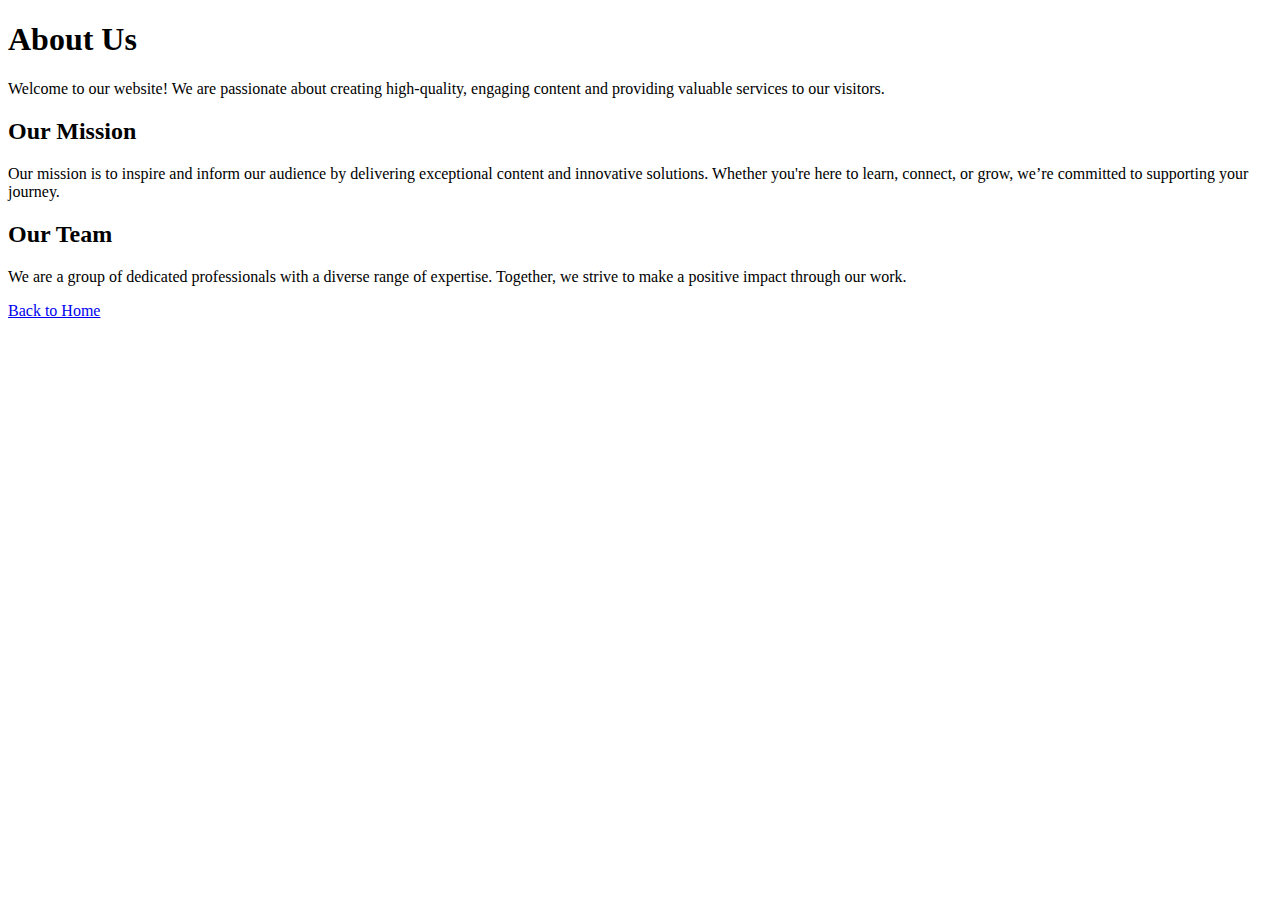
==== about.html @ 94405f40 "adding about, contact and home pages. Also updating index to redirect to home page" ====
<!DOCTYPE html>
<html lang="en">
<head>
    <meta charset="UTF-8">
    <meta name="viewport" content="width=device-width, initial-scale=1.0">
    <title>About Us</title>
</head>
<body>
    <h1>About Us</h1>
    <p>Welcome to our website! We are passionate about creating high-quality, engaging content and providing valuable services to our visitors.</p>
    
    <h2>Our Mission</h2>
    <p>Our mission is to inspire and inform our audience by delivering exceptional content and innovative solutions. Whether you're here to learn, connect, or grow, we’re committed to supporting your journey.</p>
    
    <h2>Our Team</h2>
    <p>We are a group of dedicated professionals with a diverse range of expertise. Together, we strive to make a positive impact through our work.</p>
    
    <p><a href="index.html">Back to Home</a></p>
</body>
</html>
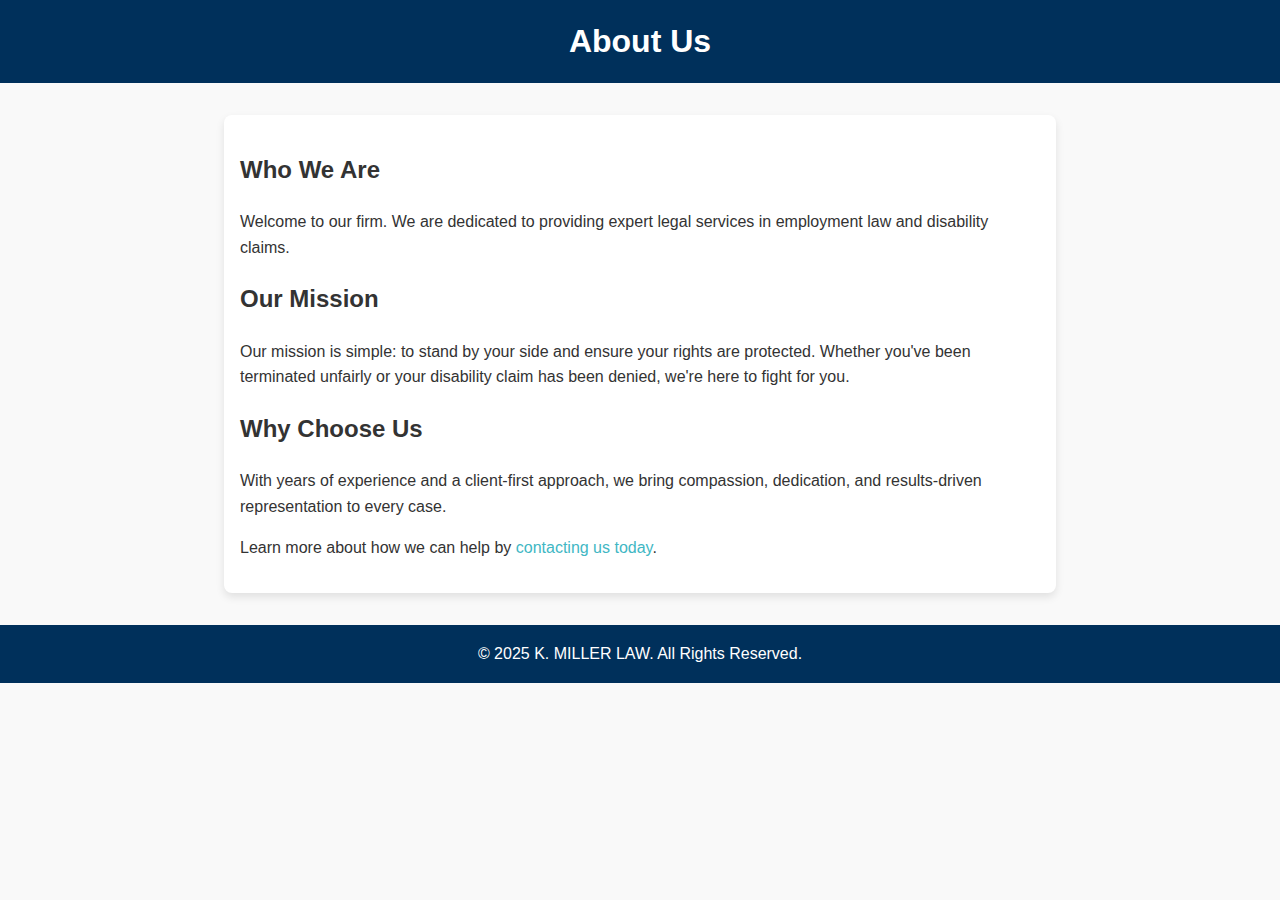
==== commit eef30742: "Updated version + new style, picture, section improvements, initial carousel attempt" ====
--- a/about.html
+++ b/about.html
@@ -4,17 +4,76 @@
     <meta charset="UTF-8">
     <meta name="viewport" content="width=device-width, initial-scale=1.0">
     <title>About Us</title>
+    <style>
+        body {
+            font-family: Arial, sans-serif;
+            margin: 0;
+            padding: 0;
+            background-color: #f9f9f9;
+            color: #333;
+            line-height: 1.6;
+        }
+
+        header {
+            background-color: #00305B;
+            color: white;
+            padding: 1rem;
+            text-align: center;
+        }
+
+        h1 {
+            margin: 0;
+        }
+
+        .container {
+            max-width: 800px;
+            margin: 2rem auto;
+            padding: 1rem;
+            background-color: white;
+            box-shadow: 0 4px 8px rgba(0, 0, 0, 0.1);
+            border-radius: 8px;
+        }
+
+        p {
+            margin: 1rem 0;
+        }
+
+        footer {
+            text-align: center;
+            padding: 1rem;
+            background-color: #00305B;
+            color: white;
+            margin-top: 2rem;
+        }
+
+        a {
+            color: #41b7c4;
+            text-decoration: none;
+        }
+
+        a:hover {
+            text-decoration: underline;
+        }
+    </style>
 </head>
 <body>
-    <h1>About Us</h1>
-    <p>Welcome to our website! We are passionate about creating high-quality, engaging content and providing valuable services to our visitors.</p>
-    
-    <h2>Our Mission</h2>
-    <p>Our mission is to inspire and inform our audience by delivering exceptional content and innovative solutions. Whether you're here to learn, connect, or grow, we’re committed to supporting your journey.</p>
-    
-    <h2>Our Team</h2>
-    <p>We are a group of dedicated professionals with a diverse range of expertise. Together, we strive to make a positive impact through our work.</p>
-    
-    <p><a href="index.html">Back to Home</a></p>
+    <header>
+        <h1>About Us</h1>
+    </header>
+    <div class="container">
+        <h2>Who We Are</h2>
+        <p>Welcome to our firm. We are dedicated to providing expert legal services in employment law and disability claims.</p>
+
+        <h2>Our Mission</h2>
+        <p>Our mission is simple: to stand by your side and ensure your rights are protected. Whether you've been terminated unfairly or your disability claim has been denied, we're here to fight for you.</p>
+
+        <h2>Why Choose Us</h2>
+        <p>With years of experience and a client-first approach, we bring compassion, dedication, and results-driven representation to every case.</p>
+
+        <p>Learn more about how we can help by <a href="contact.html">contacting us today</a>.</p>
+    </div>
+    <footer>
+        &copy; 2025 K. MILLER LAW. All Rights Reserved.
+    </footer>
 </body>
 </html>
